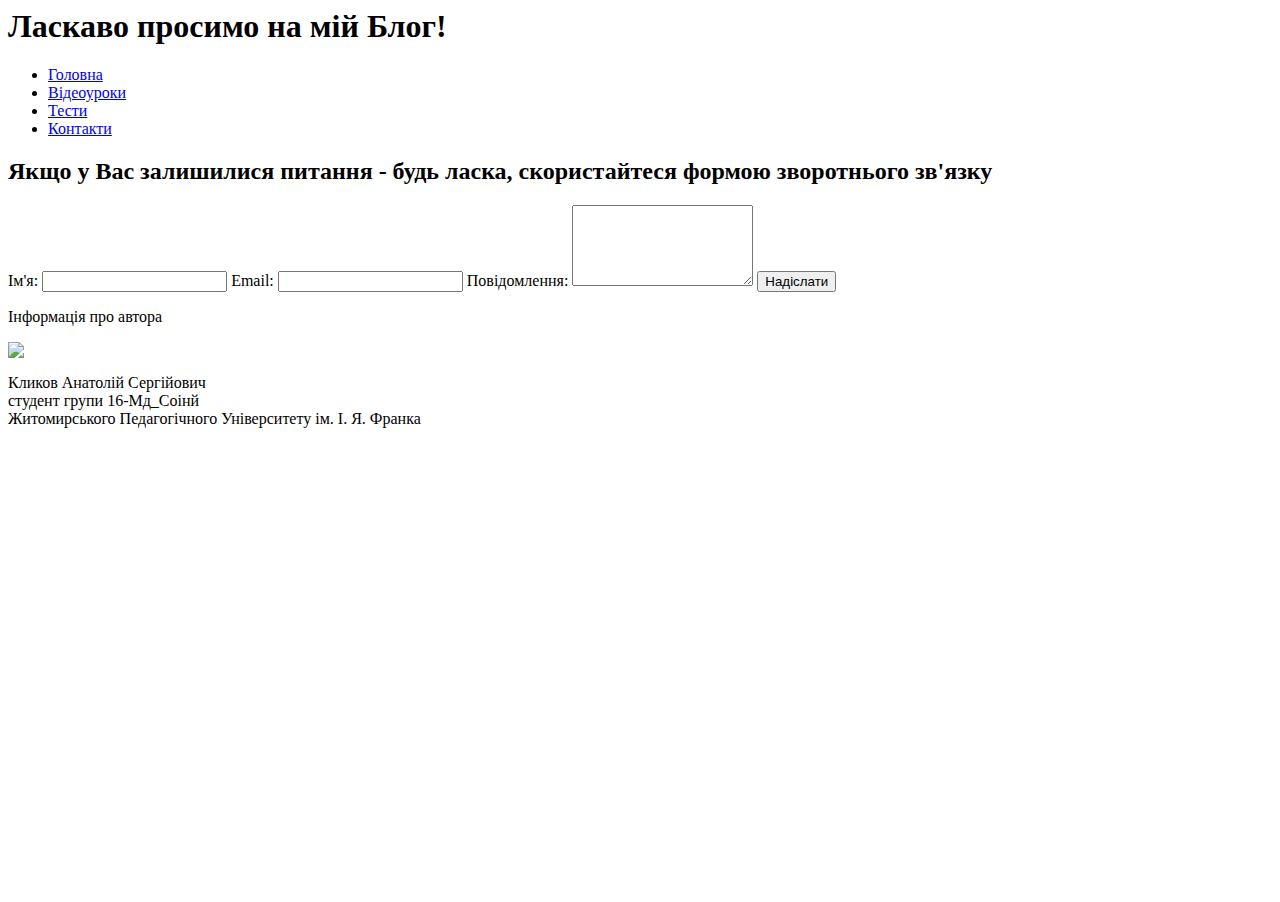
==== contacts.html @ 5e9a5d7d "Add files via upload" ====
<html lang="uk">
<head>
  <meta charset="UTF-8">
  <title>Мій сайт - Контакти</title>
  <link rel="stylesheet" type="text/css" href="styles/styles.css">
</head>
<body>
  <header>
    <h1>Ласкаво просимо на мій Блог!</h1>
    <nav>
      <ul>
        <li><a href="index.html">Головна</a></li>
        <li><a href="video.html">Відеоуроки</a></li>
        <li><a href="tests.html">Тести</a></li>
        <li><a href="contacts.html">Контакти</a></li>
      </ul>
    </nav>
  </header>  
  <main>
    <h2>Якщо у Вас залишилися питання - будь ласка, скористайтеся формою зворотнього зв'язку</h2>
    <div class="horizontal-container">
      <div class="block">
        <form class="contact-form" action="обробник.php" method="post">
          <label for="name">Ім'я:</label>
          <input type="text" id="name" name="name" required>
    
          <label for="email">Email:</label>
          <input type="email" id="email" name="email" required>
    
          <label for="message">Повідомлення:</label>
          <textarea id="message" name="message" rows="5" required></textarea>
      <button type="submit">Надіслати</button>
    </form>
  </div>
  <div class="block">
    <div class="author-info">
      <p>Інформація про автора</p>
      <img src="images/Portrait.jpg">
      <p>Кликов Анатолій Сергійович<br>
        студент групи 16-Мд_Соінй<br>
        Житомирського Педагогічного Університету ім. І. Я. Франка</p>
    </div>
  </div>
  <div class="block">
    <div class="google-map">
      <iframe src="https://www.google.com/maps/embed?pb=!1m18!1m12!1m3!1d10206.086996236023!2d28.67292789227673!3d50.24483897115877!2m3!1f0!2f0!3f0!3m2!1i1024!2i768!4f13.1!3m3!1m2!1s0x472c649b6b719cc9%3A0xf369288c62d9c2e0!2z0YPQuy4g0J_Rg9GI0LrQuNC90YHQutCw0Y8sIDQyLCDQltC40YLQvtC80LjRgCwg0JbQuNGC0L7QvNC40YDRgdC60LDRjyDQvtCx0LvQsNGB0YLRjCwgMTAwMDE!5e0!3m2!1sru!2sua!4v1684946354896!5m2!1sru!2sua" width="600" height="450" style="border:0;" allowfullscreen="" loading="lazy" referrerpolicy="no-referrer-when-downgrade"></iframe>
    </div>
  </div>
</div>
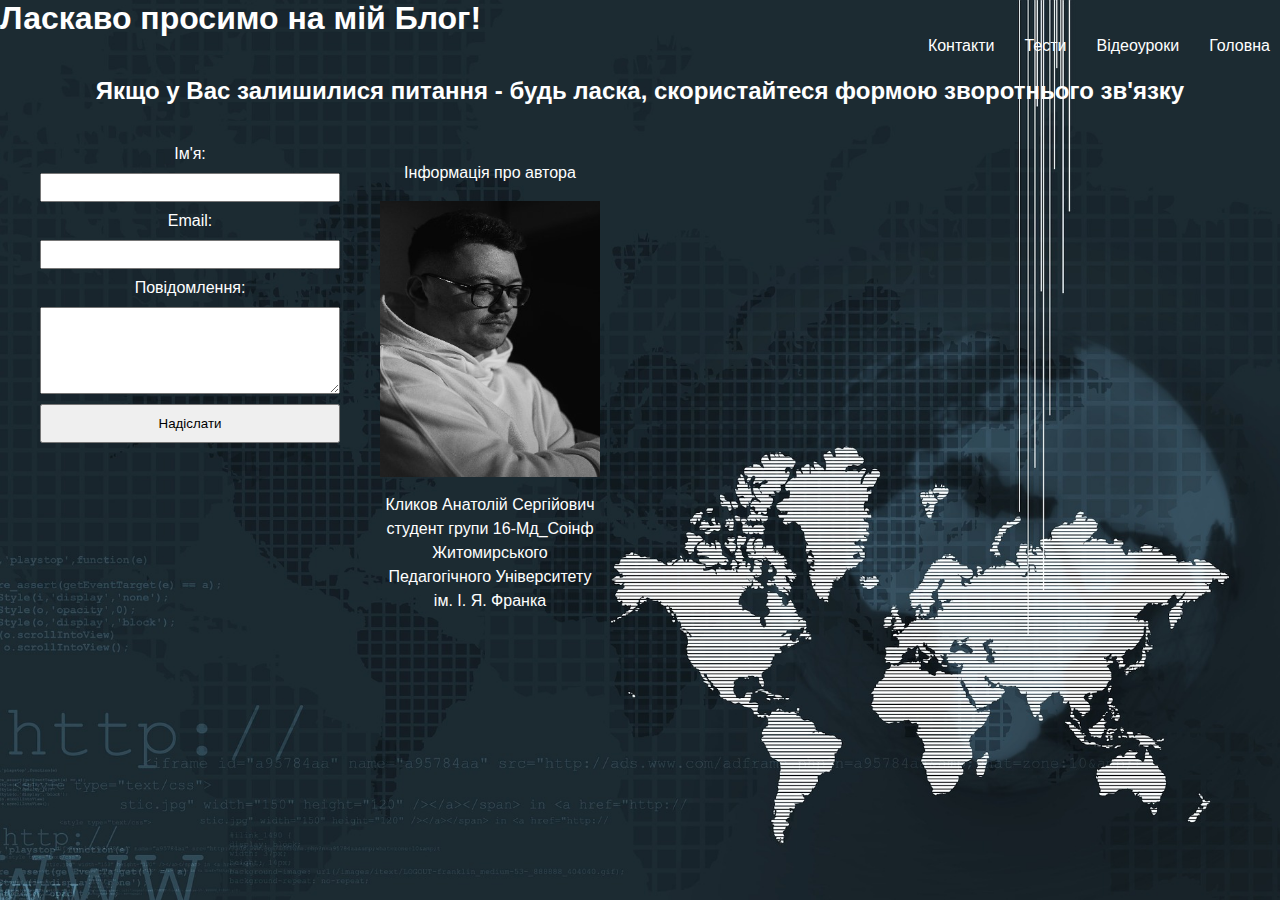
==== commit 0342db37: "Update contacts.html" ====
--- a/contacts.html
+++ b/contacts.html
@@ -37,7 +37,7 @@
       <p>Інформація про автора</p>
       <img src="images/Portrait.jpg">
       <p>Кликов Анатолій Сергійович<br>
-        студент групи 16-Мд_Соінй<br>
+        студент групи 16-Мд_Соінф<br>
         Житомирського Педагогічного Університету ім. І. Я. Франка</p>
     </div>
   </div>
--- a/styles/styles.css
+++ b/styles/styles.css
@@ -0,0 +1,154 @@
+body {
+  font-family: Arial, sans-serif;
+  margin: 0;
+  padding: 0;
+  background-image: url("../images/background.jpg");
+  background-repeat: no-repeat;
+  background-size: cover;
+}
+
+h1 {
+  margin: 0;
+  color: #333;
+}
+
+nav ul {
+  list-style-type: none;
+  padding: 0;
+  margin: 0;
+  background-color: #333;
+}
+
+nav ul li {
+  display: inline;
+  float: right;
+}
+
+nav ul li a {
+  color: #fff;
+  text-decoration: none;
+  margin-left: 10px;
+  padding: 10px;
+}
+
+nav ul li a:hover {
+  background-color: #555;
+}
+
+main {
+  padding: 20px;
+}
+
+h2 {
+  color: #333;
+  text-align: center;
+}
+
+p {
+  line-height: 1.5;
+}
+
+ul {
+  list-style-type: disc;
+  padding-left: 20px;
+}
+
+footer {
+  position: fixed;
+  bottom: 0;
+  left: 0;
+  width: 100%;
+  background-color: #333;
+  color: #fff;
+  padding: 20px;
+  text-align: center;
+}
+
+footer p {
+  margin: 0;
+  margin-top: auto;
+}
+
+.welcome-text {
+  text-align: center;
+  margin-top: auto;
+}
+
+header h1 {
+  color: white; 
+}
+
+main h2 {
+  color: white; 
+}
+
+main p {
+  color: white;
+}
+
+.frame-container {
+  display: flex;
+  justify-content: center;
+  align-items: center;
+  flex-wrap: wrap;
+}
+
+.frame-container iframe {
+  width: 300px;
+  height: 200px;
+  margin: 10px;
+}
+
+.contact-form {
+  display: flex;
+  flex-direction: column;
+  align-items: center;
+  width: 300px;
+  margin: 0 auto;
+}
+
+.contact-form label {
+  color: white;
+  margin-bottom: 10px;
+}
+
+.contact-form input,
+.contact-form textarea {
+  width: 100%;
+  padding: 5px;
+  margin-bottom: 10px;
+}
+
+.contact-form button {
+  width: 100%;
+  padding: 10px;
+}
+
+.author-info {
+  text-align: center;
+  margin-bottom: 40px;
+}
+
+.author-info img {
+  display: block;
+  margin: 0 auto;
+  max-width: 100%;
+  height: auto;
+}
+
+.google-map {
+  width: 100%;
+  height: 400px;
+  display: flex;
+  justify-content: center;
+  align-items: center;
+    }
+  
+   .horizontal-container {
+    display: flex;
+    justify-content: center;
+  }
+
+  .block {
+    margin: 20px;
+  }
